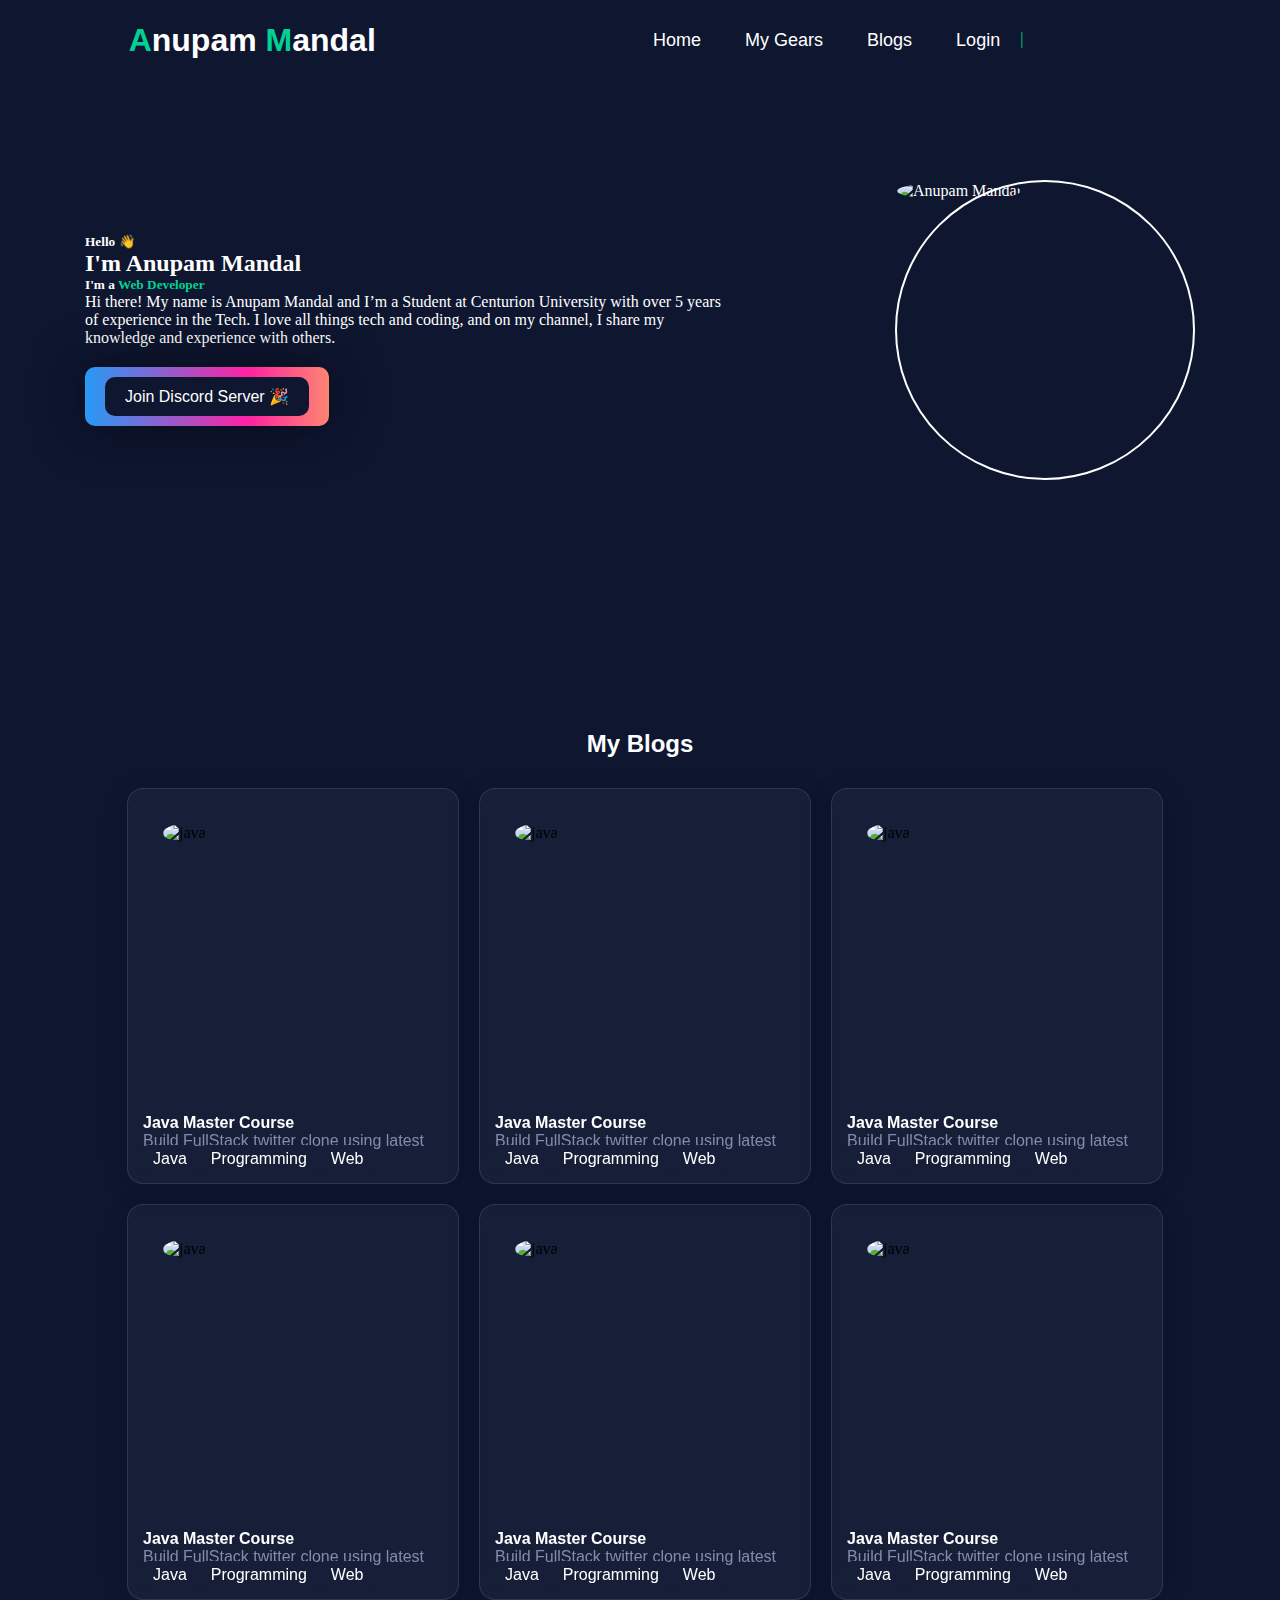
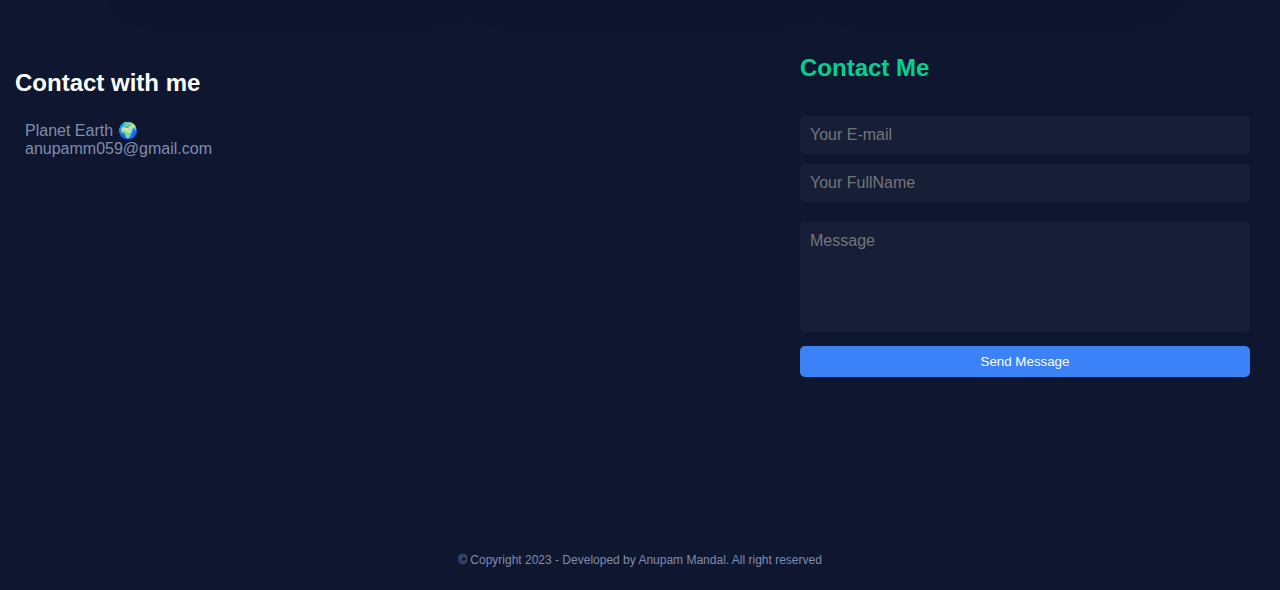
==== index.html @ 2bbdf531 "Add files via upload" ====
<!DOCTYPE html>
<html lang="en">

<head>
    <meta charset="UTF-8">
    <meta name="viewport" content="width=device-width, initial-scale=1.0">
    <title>Anupam Mandal - Dev and Blogs</title>
    <!-- bootstrap css file  -->
    <link href="https://cdn.jsdelivr.net/npm/bootstrap@5.3.0/dist/css/bootstrap.min.css" rel="stylesheet" integrity="sha384-9ndCyUaIbzAi2FUVXJi0CjmCapSmO7SnpJef0486qhLnuZ2cdeRhO02iuK6FUUVM" crossorigin="anonymous">
    <!-- linking external stylesheet -->
    <link rel="stylesheet" href="style.css">
    <!-- logo link  -->
    <link rel="shortcut icon" href="./assets/logo.png" type="image/x-icon">
    <!-- fontAwesome cdn sheet   -->
    <link rel="stylesheet" href="https://cdnjs.cloudflare.com/ajax/libs/font-awesome/6.4.0/css/all.min.css" integrity="sha512-iecdLmaskl7CVkqkXNQ/ZH/XLlvWZOJyj7Yy7tcenmpD1ypASozpmT/E0iPtmFIB46ZmdtAc9eNBvH0H/ZpiBw==" crossorigin="anonymous" referrerpolicy="no-referrer"
    />
</head>

<body>
    <div class="header">
        <div class="header-bar">
            <h1><span>A</span>nupam <span>M</span>andal</h1>
        </div>
        <div class="nav-links">
            <div class="nav-linkbar">
                <ul>
                    <li><a href="#">Home</a></li>
                    <li><a href="#">My Gears</a></li>
                    <li><a href="#">Blogs</a></li>
                    <li><a href="#">Login</a></li>
                </ul>
            </div>
            <span id="seperation-bar">|</span>
            <div class="social-links">
                <ul>
                    <li><i class="fa-brands fa-github" id="github"></i></li>
                    <li><i class="fa-brands fa-linkedin" id="linkedin"></i></li>
                    <li><i class="fa-brands fa-instagram" id="instagram"></i></li>
                </ul>
            </div>

        </div>
    </div>
    <section class="hero-container">
        <div class="hero-main">
            <div class="hero-text">
                <div class="text-heading">
                    <h5>Hello 👋</h5>
                    <h2>I'm Anupam Mandal</h2>
                    <h5>I'm a <span>Web Developer</span></h5>
                    <p>Hi there! My name is Anupam Mandal and I’m a Student at Centurion University with over 5 years of experience in the Tech. I love all things tech and coding, and on my channel, I share my knowledge and experience with others.</p>
                </div>
                <div class="col-btn">
                    <a href="#"><span>Join Discord Server 🎉</span></a>
                </div>
            </div>
            <div class="hero-img">
                <img src="assets/sonu.jpg" alt="Anupam Mandal">
            </div>
        </div>
    </section>

    <!-- blogs section starts from here  -->
    <section class="blog-section">
        <div class="blog-heading">
            <h2>My Blogs</h2>
        </div>
        <div class="blog_parent">
            <div class="blog-child">
                <div class="blog-img">
                    <img src="./assets/java-master.png" alt="java">

                </div>
                <h3>Java Master Course</h3>
                <p>Build FullStack twitter clone using latest</p>
                <div class="blog-tag-wrapper">
                    <span id="blog-tag">Java</span>
                    <span id="blog-tag">Programming</span>
                    <span id="blog-tag">Web</span>
                </div>
            </div>

            <div class="blog-child">
                <div class="blog-img">
                    <img src="./assets/java-master.png" alt="java">

                </div>
                <h3>Java Master Course</h3>
                <p>Build FullStack twitter clone using latest</p>
                <div class="blog-tag-wrapper">
                    <span id="blog-tag">Java</span>
                    <span id="blog-tag">Programming</span>
                    <span id="blog-tag">Web</span>
                </div>
            </div>
            <div class="blog-child">
                <div class="blog-img">
                    <img src="./assets/java-master.png" alt="java">
                </div>
                <h3>Java Master Course</h3>
                <p>Build FullStack twitter clone using latest</p>
                <div class="blog-tag-wrapper">
                    <span id="blog-tag">Java</span>
                    <span id="blog-tag">Programming</span>
                    <span id="blog-tag">Web</span>
                </div>
            </div>
            <div class="blog-child">
                <div class="blog-img">
                    <img src="./assets/java-master.png" alt="java">

                </div>
                <h3>Java Master Course</h3>
                <p>Build FullStack twitter clone using latest</p>
                <div class="blog-tag-wrapper">
                    <span id="blog-tag">Java</span>
                    <span id="blog-tag">Programming</span>
                    <span id="blog-tag">Web</span>
                </div>
            </div>
            <div class="blog-child">
                <div class="blog-img">
                    <img src="./assets/java-master.png" alt="java">

                </div>
                <h3>Java Master Course</h3>
                <p>Build FullStack twitter clone using latest</p>
                <div class="blog-tag-wrapper">
                    <span id="blog-tag">Java</span>
                    <span id="blog-tag">Programming</span>
                    <span id="blog-tag">Web</span>
                </div>
            </div>
            <div class="blog-child">
                <div class="blog-img">
                    <img src="./assets/java-master.png" alt="java">

                </div>
                <h3>Java Master Course</h3>
                <p>Build FullStack twitter clone using latest</p>
                <div class="blog-tag-wrapper">
                    <span id="blog-tag">Java</span>
                    <span id="blog-tag">Programming</span>
                    <span id="blog-tag">Web</span>
                </div>
            </div>

        </div>

    </section>
    <!-- contact section starts from here  -->

    <section class="contact-info justify-content-between">
        <div class="left-section">
            <h3>Contact with me</h3>
            <ul class="contact-info-links">
                <li><i class="fa-solid fa-location-dot"></i>Planet Earth 🌍</li>
                <li><i class="fa-solid fa-envelope"></i>
                    <a href="#">anupamm059@gmail.com</a>
                </li>
            </ul>
            <div class="social-links">
                <ul>
                    <li><i class="fa-brands fa-github"></i></li>
                    <li><i class="fa-brands fa-twitter"></i></li>
                    <li><i class="fa-brands fa-linkedin"></i></li>
                </ul>
            </div>

        </div>
        <div class="right-section">
            <div class="right-head">
                <h5>Contact Me</h5>
            </div>
            <form action="/contact" method="post">
                <input type="text" placeholder="Your E-mail">
                <input type="text" placeholder="Your FullName">
                <textarea name="message" cols="20" rows="5" placeholder="Message" style="resize:none"></textarea>
                </textarea>
                <button>Send Message</button>
            </form>

        </div>
    </section>
    <footer>
        <p>© Copyright 2023 - Developed by Anupam Mandal. All right reserved</p>
    </footer>

    <script src="./index.js"></script>
</body>

</html>
---- style.css ----
* {
    padding: 0;
    margin: 0;
    box-sizing: border-box;
}

:root {
    --primary-color: #0E1630;
    --secondary-color: #01D293;
    --font: "Quicksand", sans-serif;
}


/* custom mouse  */

body {
    cursor: url('./assets/rocket.png'), auto;
}

.header {
    background-color: var(--primary-color);
    height: 80px;
    width: 100%;
    display: flex;
    justify-content: space-around;
    align-items: center;
    /* position: fixed; */
}

.header .header-bar h1 {
    font-family: var(--font);
    font-size: 32px;
    color: #fff;
}

span {
    color: var(--secondary-color);
}

.nav-links {
    display: flex;
    justify-content: space-around;
    /* align-items: center; */
}

.header .nav-links ul li a {
    color: #fff;
    text-decoration: none;
    font-family: var(--font);
    font-size: 18px;
}

.header .nav-links ul li a:hover {
    color: var(--secondary-color);
}

.nav-linkbar ul li {
    display: inline-block;
    margin: 0px 20px;
}

.social-links ul li {
    display: inline-block;
    margin: 0px 20px;
}

.social-links ul li i {
    color: #fff;
    cursor: pointer;
    font-size: 20px;
}

.social-links ul li i:hover {
    color: #01D293;
    scale: 1.5;
}


/* responsive check-box  */


/* hero section  */

.hero-container {
    width: 100%;
    min-height: 650px;
    background-color: #0E1630;
    color: #fff;
}

.hero-main {
    display: flex;
    justify-content: space-around;
    align-items: center;
}

.hero-main .hero-text {
    width: 50%;
    margin-top: 100px;
}

.hero-img {
    border: 2px solid #fff;
    width: 300px;
    height: 300px;
    margin-top: 100px;
    border-radius: 50%;
}

.hero-img img {
    width: 100%;
    height: 100%;
    object-fit: cover;
    border-radius: 50%;
}

.hero-main .col-btn {
    margin-top: 20px;
    display: block;
    /* //pending btn  */
}

.hero-main .col-btn>a {
    display: inline-block;
    padding: 10px 20px;
    position: relative;
    text-align: center;
    text-decoration: none;
    box-shadow: 0 0 50px rgba(0, 0, 0, 0.5);
    background: linear-gradient(90deg, #269af5, #ff22a3, #fce93f, #269af5);
    background-size: 200%;
    animation: animate-gradient 5s linear infinite;
    border-radius: 10px;
}

.col-btn a>span {
    display: block;
    padding: 10px 20px;
    background: var(--primary-color);
    color: #fff;
    font-family: var(--font);
    border-radius: 10px;
}

.col-btn a::before {
    content: "";
    position: absolute;
    top: -4px;
    bottom: -4px;
    left: -4px;
    right: -4px;
    background: linear-gradient(90deg, #269af5, #ff22a3, #fce93f, #269af5);
    background-size: 200%;
    z-index: -1;
    filter: blur(25px);
    -webkit-filter: blur(25px);
}

.col-btn>a:hover {
    animation: animate-gradient 5s linear infinite;
    -webkit-animation: animate-gradient 5s linear infinite;
}

@keyframes animate-gradient {
    0% {
        background-position: 0%;
    }
    100% {
        background-position: 400%;
    }
}


/* blog section starts from here  */

.blog-section {
    width: 100%;
    min-height: 500px;
    background-color: var(--primary-color);
}

.blog-heading h2 {
    align-items: center;
    color: #fff;
    font-family: var(--font);
    display: flex;
    justify-content: center;
    position: relative;
}

.blog-heading h2::after {
    position: absolute;
    width: 100%;
    height: 2px;
    background-color: var(--secondary-color);
    bottom: 0;
}

.blog_parent {
    width: 300p;
    min-height: 300px;
    padding: 20px;
    margin-left: 10px;
    flex-flow: wrap;
    display: flex;
    flex-direction: row;
    justify-content: center;
}

.blog-child {
    background: rgba(255, 255, 255, 0.04);
    border-radius: 16px;
    box-shadow: 0 4px 30px rgba(0, 0, 0, 0.1);
    backdrop-filter: blur(8.6px);
    -webkit-backdrop-filter: blur(8.6px);
    border: 1px solid rgba(255, 255, 255, 0.11);
    padding: 15px;
    margin: 10px;
}

.blog-child:hover {
    transform: translateY(-10px);
    -webkit-transform: translateY(-10px);
    -moz-transform: translateY(-10px);
    -ms-transform: translateY(-10px);
    -o-transform: translateY(-10px);
}

.blog-child .blog-img {
    width: 300px;
    height: 300px;
    border-radius: 50%;
    padding: 20px;
    margin-bottom: 10px;
}

.blog-child .blog-img img {
    width: 100%;
    height: 100%;
    object-fit: cover;
    border-radius: 50%;
}

.blog-child p {
    color: #808DAD;
    font-size: 16px;
    font-family: var(--font);
}

.blog-child h3 {
    color: #fff;
    font-size: 16px;
    font-family: var(--font);
}

.blog-tag-wrapper #blog-tag {
    color: #fff !important;
    padding: 5px 10px;
    border-radius: 5px;
    background-color: #171f38;
    font-family: var(--font);
}


/* contact info section  */

.contact-info {
    width: 100%;
    height: 500px;
    /*changable */
    display: flex;
    justify-content: space-between;
    background-color: var(--primary-color);
}

.left-section {
    width: 50%;
    height: 100%;
    padding: 15px;
}

.left-section h3 {
    color: #fff;
    margin: 24px 0px;
    font-size: 24px;
    font-family: var(--font);
}

.left-section ul li {
    color: #808DAD;
    font-size: 16px;
    font-family: var(--font);
    list-style: none;
}

.left-section ul li>i {
    color: var(--secondary-color);
    margin-right: 10px;
}

.left-section ul li a {
    text-decoration: none;
    color: #808DAD;
    font-size: 16px;
    font-family: var(--font);
}

.right-section {
    display: flex;
    flex-direction: column;
    margin-right: 30px;
    width: 450px;
}

.right-section form>input,
button {
    display: block;
}

.right-section form>input,
textarea {
    width: 100%;
    margin: 10px 0px;
    border: none;
    outline: none;
    font-size: 16px;
    font-family: var(--font);
    background-color: #171f38;
    padding: 10px;
    border-radius: 5px;
    color: #808DAD;
}

.right-section form>button {
    width: 100%;
    background-color: #3b82f6;
    color: #fff;
    padding: 8px 24px;
    font-family: var(--font);
    border-radius: 5px;
    border: #3b82f6;
}

.right-head h5 {
    color: var(--secondary-color);
    font-size: 24px;
    font-family: var(--font);
    margin: 24px 0px;
}


/* scrollbar section  */

::-webkit-scrollbar {
    width: 10px;
}

::-webkit-scrollbar-track {
    background: var(--primary-color);
}

::-webkit-scrollbar-thumb {
    background: #01D293;
}

::-webkit-scrollbar-thumb:hover {
    background: var(--secondary-color);
}

footer {
    background-color: var(--primary-color);
    width: 100%;
    height: 60px;
    display: flex;
    justify-content: center;
    align-items: center;
}

footer p {
    color: #808DAD;
    font-size: 12px;
    font-family: var(--font);
}


/* media querry section  */

@media screen and (max-width:1020px) {
    .hero-main {
        display: flex;
        flex-direction: column-reverse;
        padding-bottom: 20px;
    }
    .social-links {
        display: none;
    }
    .text-heading,
    .col-btn {
        text-align: center;
    }
}

@media screen and (max-width:768px) {
    .hero-main {
        display: flex;
        flex-direction: column-reverse;
        padding-bottom: 20px;
    }
    .nav-linkbar ul {
        display: none;
    }
    .text-heading,
    .col-btn {
        text-align: center;
    }
    .social-links {
        display: none;
    }
    .contact-info {
        flex-direction: column;
        align-items: center;
        height: 100vh;
        justify-content: center;
    }
    .right-section {
        padding-bottom: 20px;
    }
}
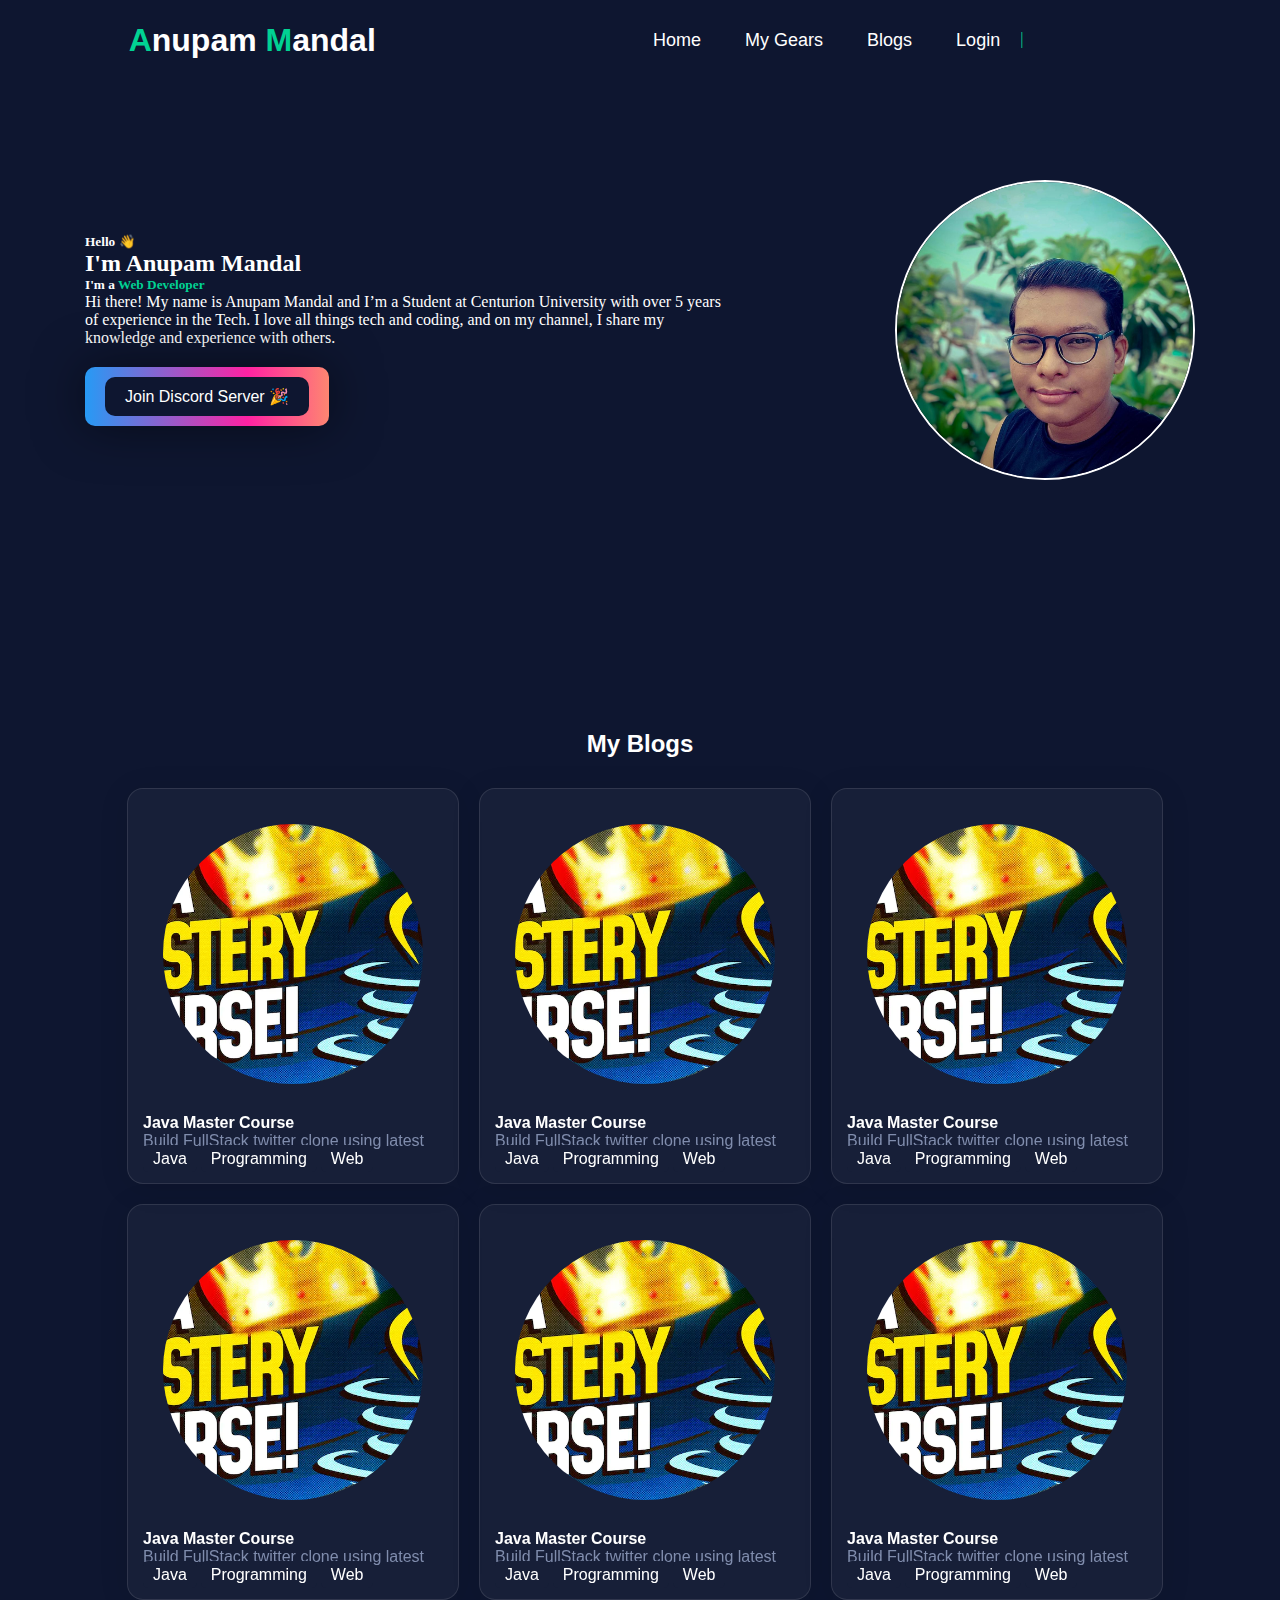
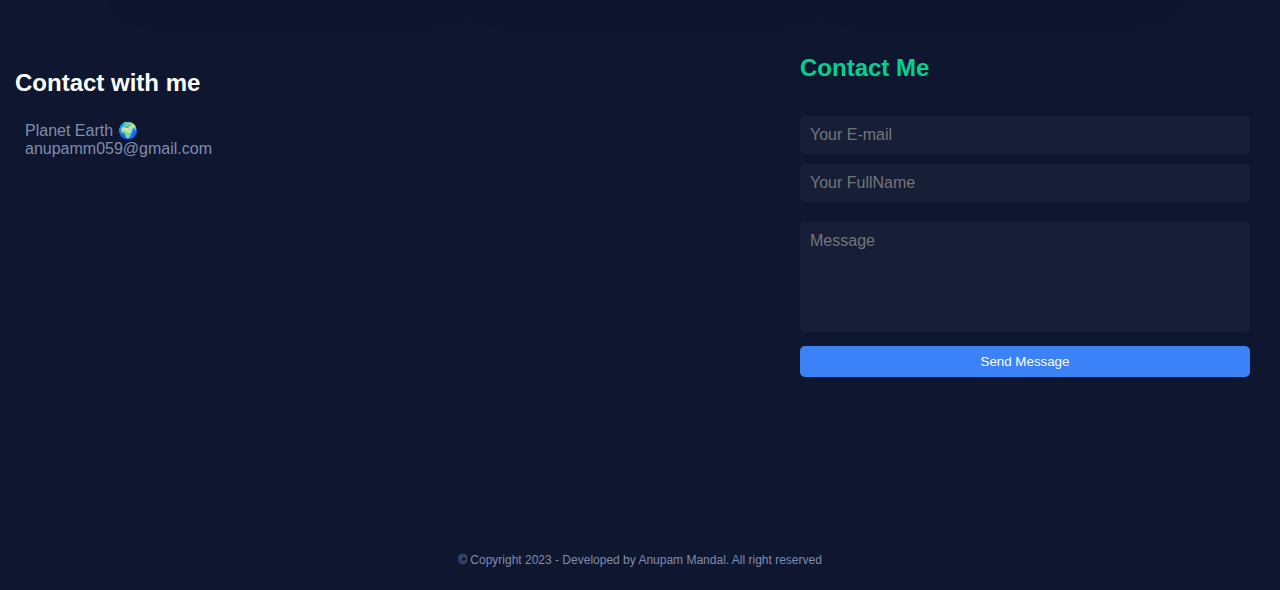
==== commit 1b0a3026: "links added" ====
--- a/index.html
+++ b/index.html
@@ -51,7 +51,7 @@
                     <p>Hi there! My name is Anupam Mandal and I’m a Student at Centurion University with over 5 years of experience in the Tech. I love all things tech and coding, and on my channel, I share my knowledge and experience with others.</p>
                 </div>
                 <div class="col-btn">
-                    <a href="#"><span>Join Discord Server 🎉</span></a>
+                    <a href="https://discord.gg/5PdRThpT"><span>Join Discord Server 🎉</span></a>
                 </div>
             </div>
             <div class="hero-img">
